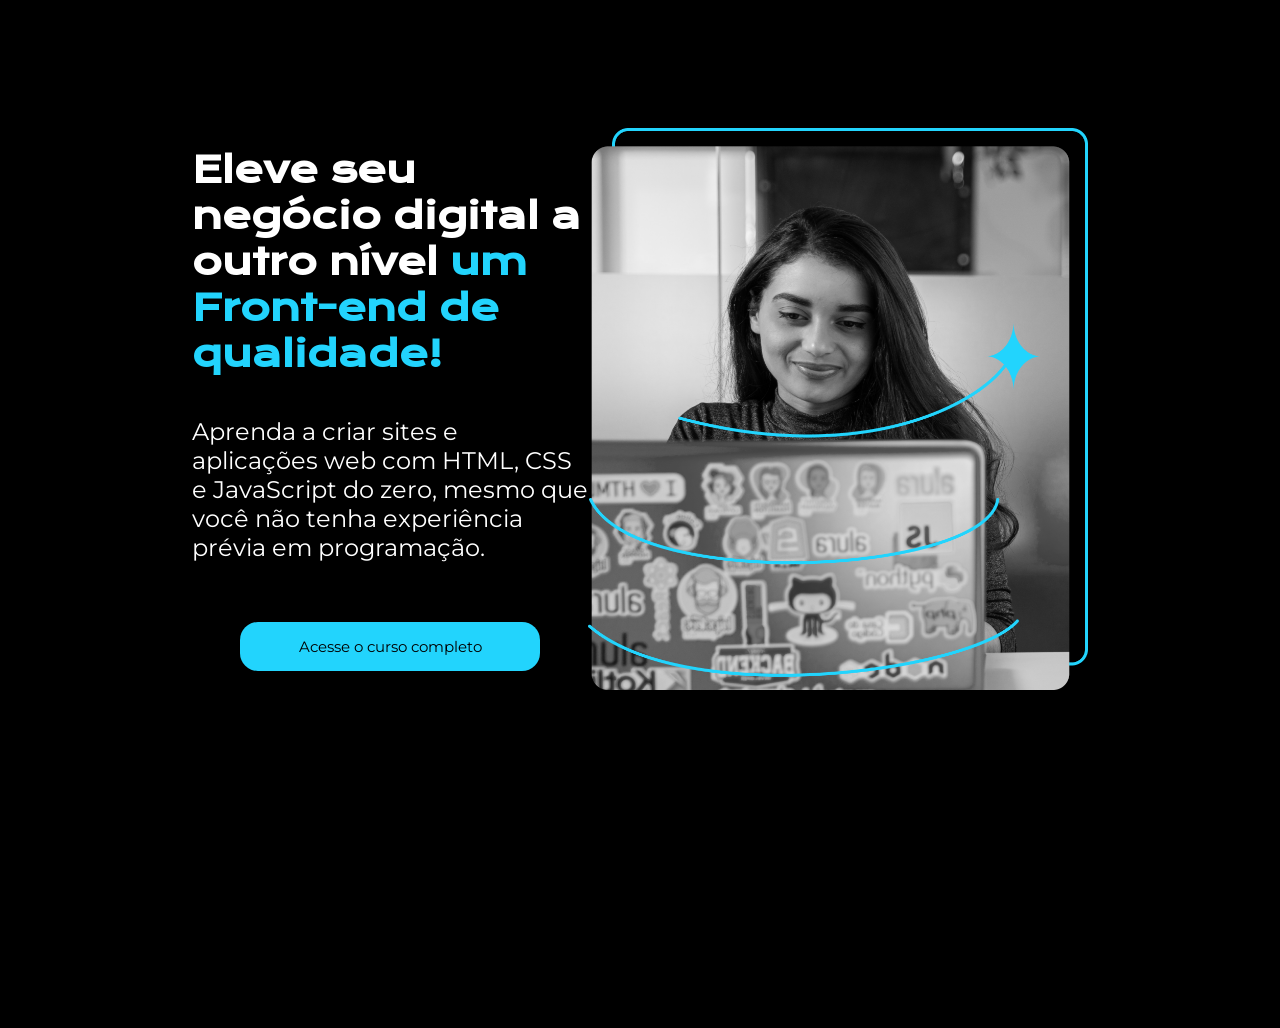
==== index.html @ 050eb7f8 "Add files via upload" ====
<!DOCTYPE html>
<html lang="en">
<head>
    <meta charset="UTF-8">
    <meta name="viewport" content="width=device-width, initial-scale=1.0">
    <title>Curso HTML e CSS</title>
    <link rel="stylesheet" href="style.css">
</head>
<body>
    <header></header>
    <main class="apresentacao"> 
        <section class="apresentacao_conteudo"> 
           <h1 class="apresentacao_conteudo_titulo">Eleve seu negócio digital a outro nível <strong class="destaque">um Front-end de qualidade!</strong> </h1>
            <p class="apresentacao_conteudo_texto">Aprenda a criar sites e aplicações web com HTML, CSS e JavaScript do zero, mesmo que você não tenha experiência prévia em programação.</p>
            <div class="apresentacao_conteudo_botao">
                <a class="apresentacao_conteudo_botao_link" href="https://www.udemy.com/course/html-css-javascript-do-zero-ao-avancado/" target="_blank">Acesse o curso completo</a>
            </div>
            </section>
            <img src="Imagem.png" alt="Imagem de uma garota programando em um computador" width="500px">
    </main>
      <footer> </footer> 
</body>
---- style.css ----
@import url('https://fonts.googleapis.com/css2?family=Krona+One&family=Montserrat&display=swap');

* {
    margin: 0;
    padding: 0;
}

body{
    height: 100vh;
    box-sizing: border-box;
    background-color: black;
    color: white;
}
.destaque{
    color: #22D4FD;
}
.apresentacao{
    margin: 10% 15%;
    display: flex;
    align-items: center;
    justify-content: space-between;
}
.apresentacao_conteudo{
    width: 615px;
    display: flex;
    flex-direction: column;
    gap: 40px;
}
.apresentacao_conteudo_titulo{
    font-size: 36px;
    font-family: 'Krona One', sans-serif;
}
.apresentacao_conteudo_texto{
    font-size: 24px;
    font-family: Montserrat, sans-serif;
}
.apresentacao_conteudo_botao{
    align-items: center;
    display: flex;
    justify-content: center;
    margin-top: 20px;
}
.apresentacao_conteudo_botao_link{
    background-color: #22D4FD;
    width: 270px;
    text-align: center;
    border-radius: 18px;
    font-size: 15px;
    padding: 15px;
    text-decoration: none;
    color: black;
    font-family: Montserrat, sans-serif;
}
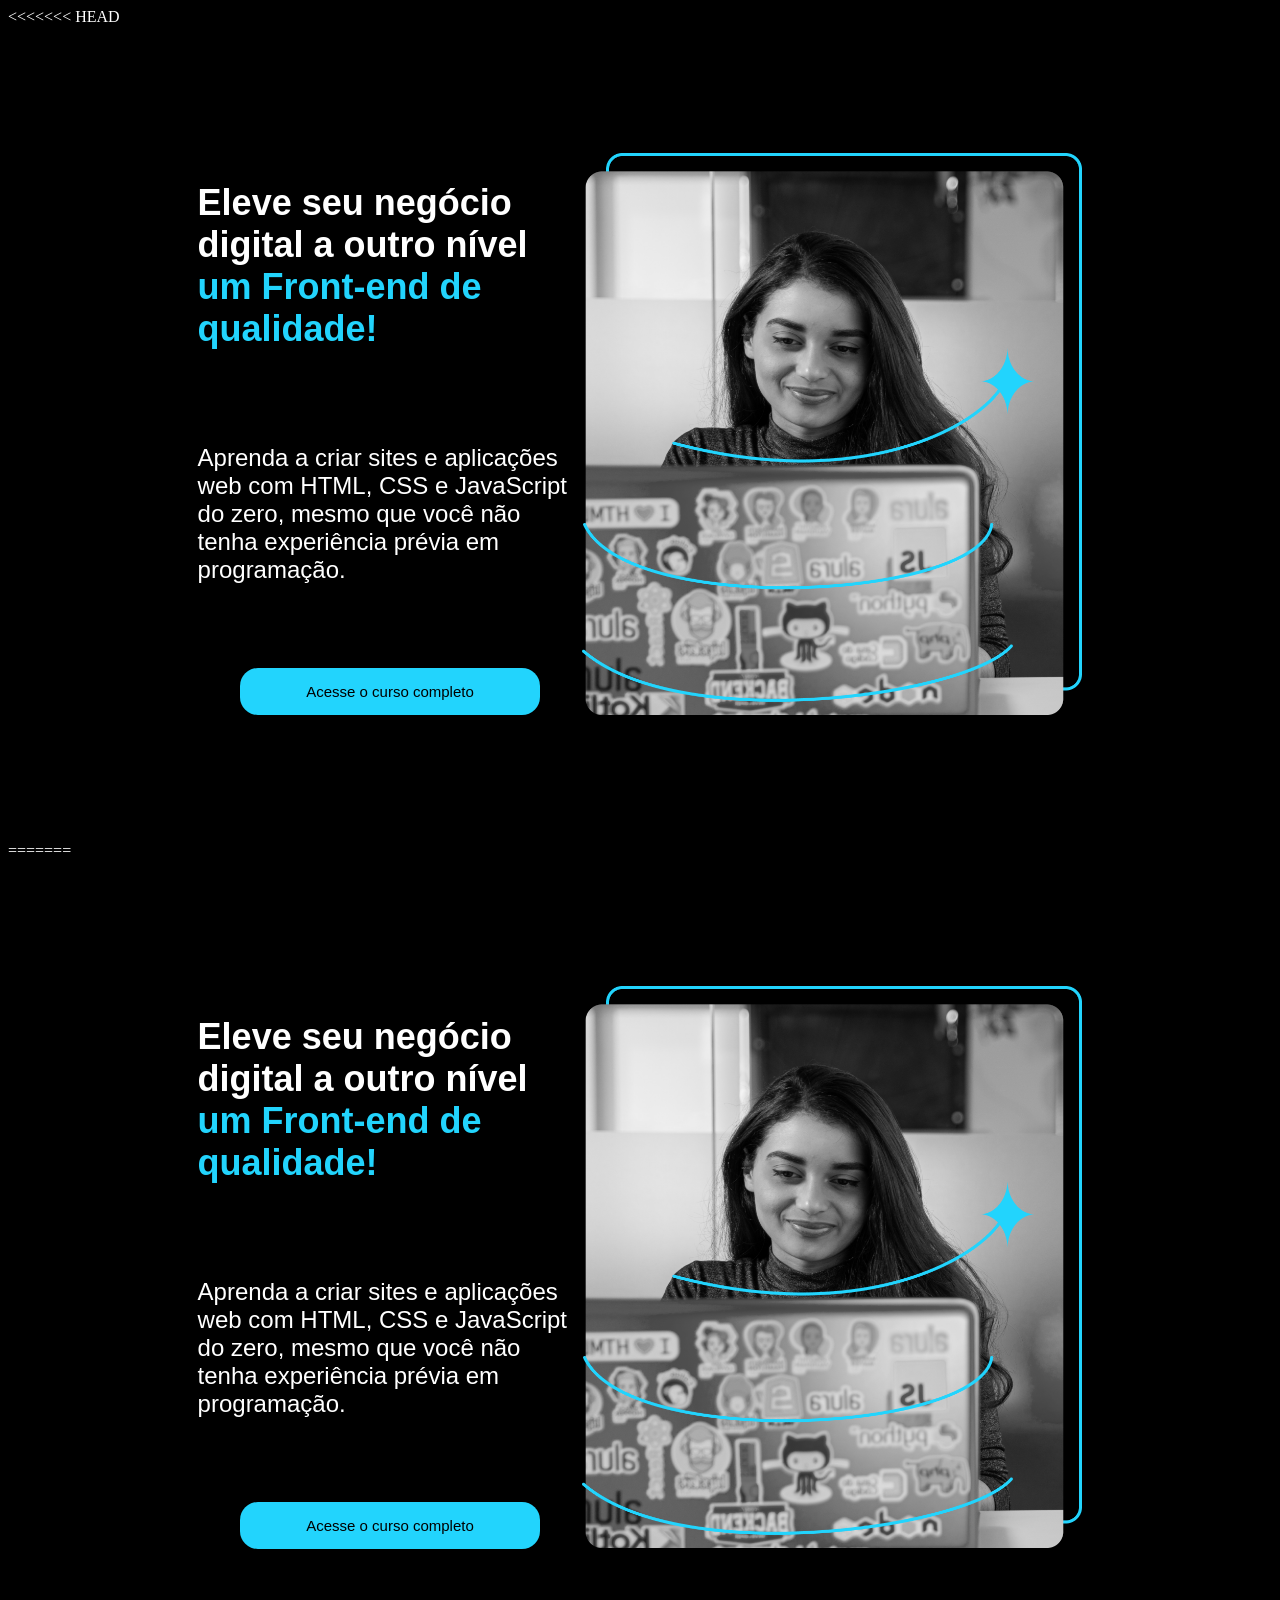
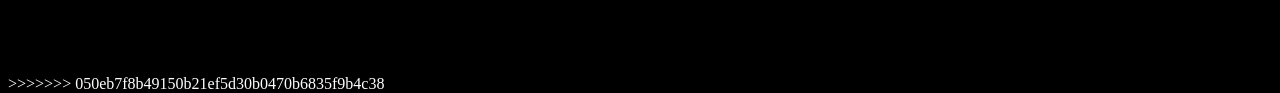
==== commit e9068465: "Descrição clara da melhoria ou correção feita" ====
--- a/index.html
+++ b/index.html
@@ -1,22 +1,46 @@
-<!DOCTYPE html>
-<html lang="en">
-<head>
-    <meta charset="UTF-8">
-    <meta name="viewport" content="width=device-width, initial-scale=1.0">
-    <title>Curso HTML e CSS</title>
-    <link rel="stylesheet" href="style.css">
-</head>
-<body>
-    <header></header>
-    <main class="apresentacao"> 
-        <section class="apresentacao_conteudo"> 
-           <h1 class="apresentacao_conteudo_titulo">Eleve seu negócio digital a outro nível <strong class="destaque">um Front-end de qualidade!</strong> </h1>
-            <p class="apresentacao_conteudo_texto">Aprenda a criar sites e aplicações web com HTML, CSS e JavaScript do zero, mesmo que você não tenha experiência prévia em programação.</p>
-            <div class="apresentacao_conteudo_botao">
-                <a class="apresentacao_conteudo_botao_link" href="https://www.udemy.com/course/html-css-javascript-do-zero-ao-avancado/" target="_blank">Acesse o curso completo</a>
-            </div>
-            </section>
-            <img src="Imagem.png" alt="Imagem de uma garota programando em um computador" width="500px">
-    </main>
-      <footer> </footer> 
+<<<<<<< HEAD
+<!DOCTYPE html>
+<html lang="en">
+<head>
+    <meta charset="UTF-8">
+    <meta name="viewport" content="width=device-width, initial-scale=1.0">
+    <title>Curso HTML e CSS</title>
+    <link rel="stylesheet" href="style.css">
+</head>
+<body>
+    <header></header>
+    <main class="apresentacao"> 
+        <section class="apresentacao_conteudo"> 
+           <h1 class="apresentacao_conteudo_titulo">Eleve seu negócio digital a outro nível <strong class="destaque">um Front-end de qualidade!</strong> </h1>
+            <p class="apresentacao_conteudo_texto">Aprenda a criar sites e aplicações web com HTML, CSS e JavaScript do zero, mesmo que você não tenha experiência prévia em programação.</p>
+            <div class="apresentacao_conteudo_botao">
+                <a class="apresentacao_conteudo_botao_link" href="https://www.udemy.com/course/html-css-javascript-do-zero-ao-avancado/" target="_blank">Acesse o curso completo</a>
+            </div>
+            </section>
+            <img src="Imagem.png" alt="Imagem de uma garota programando em um computador" width="500px">
+    </main>
+      <footer> </footer> 
+=======
+<!DOCTYPE html>
+<html lang="en">
+<head>
+    <meta charset="UTF-8">
+    <meta name="viewport" content="width=device-width, initial-scale=1.0">
+    <title>Curso HTML e CSS</title>
+    <link rel="stylesheet" href="style.css">
+</head>
+<body>
+    <header></header>
+    <main class="apresentacao"> 
+        <section class="apresentacao_conteudo"> 
+           <h1 class="apresentacao_conteudo_titulo">Eleve seu negócio digital a outro nível <strong class="destaque">um Front-end de qualidade!</strong> </h1>
+            <p class="apresentacao_conteudo_texto">Aprenda a criar sites e aplicações web com HTML, CSS e JavaScript do zero, mesmo que você não tenha experiência prévia em programação.</p>
+            <div class="apresentacao_conteudo_botao">
+                <a class="apresentacao_conteudo_botao_link" href="https://www.udemy.com/course/html-css-javascript-do-zero-ao-avancado/" target="_blank">Acesse o curso completo</a>
+            </div>
+            </section>
+            <img src="Imagem.png" alt="Imagem de uma garota programando em um computador" width="500px">
+    </main>
+      <footer> </footer> 
+>>>>>>> 050eb7f8b49150b21ef5d30b0470b6835f9b4c38
 </body>
--- a/style.css
+++ b/style.css
@@ -1,53 +1,109 @@
-@import url('https://fonts.googleapis.com/css2?family=Krona+One&family=Montserrat&display=swap');
-
-* {
-    margin: 0;
-    padding: 0;
-}
-
-body{
-    height: 100vh;
-    box-sizing: border-box;
-    background-color: black;
-    color: white;
-}
-.destaque{
-    color: #22D4FD;
-}
-.apresentacao{
-    margin: 10% 15%;
-    display: flex;
-    align-items: center;
-    justify-content: space-between;
-}
-.apresentacao_conteudo{
-    width: 615px;
-    display: flex;
-    flex-direction: column;
-    gap: 40px;
-}
-.apresentacao_conteudo_titulo{
-    font-size: 36px;
-    font-family: 'Krona One', sans-serif;
-}
-.apresentacao_conteudo_texto{
-    font-size: 24px;
-    font-family: Montserrat, sans-serif;
-}
-.apresentacao_conteudo_botao{
-    align-items: center;
-    display: flex;
-    justify-content: center;
-    margin-top: 20px;
-}
-.apresentacao_conteudo_botao_link{
-    background-color: #22D4FD;
-    width: 270px;
-    text-align: center;
-    border-radius: 18px;
-    font-size: 15px;
-    padding: 15px;
-    text-decoration: none;
-    color: black;
-    font-family: Montserrat, sans-serif;
-}
+<<<<<<< HEAD
+@import url('https://fonts.googleapis.com/css2?family=Krona+One&family=Montserrat&display=swap');
+
+* {
+    margin: 0;
+    padding: 0;
+}
+
+body{
+    height: 100vh;
+    box-sizing: border-box;
+    background-color: black;
+    color: white;
+}
+.destaque{
+    color: #22D4FD;
+}
+.apresentacao{
+    margin: 10% 15%;
+    display: flex;
+    align-items: center;
+    justify-content: space-between;
+}
+.apresentacao_conteudo{
+    width: 615px;
+    display: flex;
+    flex-direction: column;
+    gap: 40px;
+}
+.apresentacao_conteudo_titulo{
+    font-size: 36px;
+    font-family: 'Krona One', sans-serif;
+}
+.apresentacao_conteudo_texto{
+    font-size: 24px;
+    font-family: Montserrat, sans-serif;
+}
+.apresentacao_conteudo_botao{
+    align-items: center;
+    display: flex;
+    justify-content: center;
+    margin-top: 20px;
+}
+.apresentacao_conteudo_botao_link{
+    background-color: #22D4FD;
+    width: 270px;
+    text-align: center;
+    border-radius: 18px;
+    font-size: 15px;
+    padding: 15px;
+    text-decoration: none;
+    color: black;
+    font-family: Montserrat, sans-serif;
+}
+=======
+@import url('https://fonts.googleapis.com/css2?family=Krona+One&family=Montserrat&display=swap');
+
+* {
+    margin: 0;
+    padding: 0;
+}
+
+body{
+    height: 100vh;
+    box-sizing: border-box;
+    background-color: black;
+    color: white;
+}
+.destaque{
+    color: #22D4FD;
+}
+.apresentacao{
+    margin: 10% 15%;
+    display: flex;
+    align-items: center;
+    justify-content: space-between;
+}
+.apresentacao_conteudo{
+    width: 615px;
+    display: flex;
+    flex-direction: column;
+    gap: 40px;
+}
+.apresentacao_conteudo_titulo{
+    font-size: 36px;
+    font-family: 'Krona One', sans-serif;
+}
+.apresentacao_conteudo_texto{
+    font-size: 24px;
+    font-family: Montserrat, sans-serif;
+}
+.apresentacao_conteudo_botao{
+    align-items: center;
+    display: flex;
+    justify-content: center;
+    margin-top: 20px;
+}
+.apresentacao_conteudo_botao_link{
+    background-color: #22D4FD;
+    width: 270px;
+    text-align: center;
+    border-radius: 18px;
+    font-size: 15px;
+    padding: 15px;
+    text-decoration: none;
+    color: black;
+    font-family: Montserrat, sans-serif;
+}
+>>>>>>> 050eb7f8b49150b21ef5d30b0470b6835f9b4c38
--- a/style.css
+++ b/style.css
@@ -1,53 +1,109 @@
-@import url('https://fonts.googleapis.com/css2?family=Krona+One&family=Montserrat&display=swap');
-
-* {
-    margin: 0;
-    padding: 0;
-}
-
-body{
-    height: 100vh;
-    box-sizing: border-box;
-    background-color: black;
-    color: white;
-}
-.destaque{
-    color: #22D4FD;
-}
-.apresentacao{
-    margin: 10% 15%;
-    display: flex;
-    align-items: center;
-    justify-content: space-between;
-}
-.apresentacao_conteudo{
-    width: 615px;
-    display: flex;
-    flex-direction: column;
-    gap: 40px;
-}
-.apresentacao_conteudo_titulo{
-    font-size: 36px;
-    font-family: 'Krona One', sans-serif;
-}
-.apresentacao_conteudo_texto{
-    font-size: 24px;
-    font-family: Montserrat, sans-serif;
-}
-.apresentacao_conteudo_botao{
-    align-items: center;
-    display: flex;
-    justify-content: center;
-    margin-top: 20px;
-}
-.apresentacao_conteudo_botao_link{
-    background-color: #22D4FD;
-    width: 270px;
-    text-align: center;
-    border-radius: 18px;
-    font-size: 15px;
-    padding: 15px;
-    text-decoration: none;
-    color: black;
-    font-family: Montserrat, sans-serif;
-}
+<<<<<<< HEAD
+@import url('https://fonts.googleapis.com/css2?family=Krona+One&family=Montserrat&display=swap');
+
+* {
+    margin: 0;
+    padding: 0;
+}
+
+body{
+    height: 100vh;
+    box-sizing: border-box;
+    background-color: black;
+    color: white;
+}
+.destaque{
+    color: #22D4FD;
+}
+.apresentacao{
+    margin: 10% 15%;
+    display: flex;
+    align-items: center;
+    justify-content: space-between;
+}
+.apresentacao_conteudo{
+    width: 615px;
+    display: flex;
+    flex-direction: column;
+    gap: 40px;
+}
+.apresentacao_conteudo_titulo{
+    font-size: 36px;
+    font-family: 'Krona One', sans-serif;
+}
+.apresentacao_conteudo_texto{
+    font-size: 24px;
+    font-family: Montserrat, sans-serif;
+}
+.apresentacao_conteudo_botao{
+    align-items: center;
+    display: flex;
+    justify-content: center;
+    margin-top: 20px;
+}
+.apresentacao_conteudo_botao_link{
+    background-color: #22D4FD;
+    width: 270px;
+    text-align: center;
+    border-radius: 18px;
+    font-size: 15px;
+    padding: 15px;
+    text-decoration: none;
+    color: black;
+    font-family: Montserrat, sans-serif;
+}
+=======
+@import url('https://fonts.googleapis.com/css2?family=Krona+One&family=Montserrat&display=swap');
+
+* {
+    margin: 0;
+    padding: 0;
+}
+
+body{
+    height: 100vh;
+    box-sizing: border-box;
+    background-color: black;
+    color: white;
+}
+.destaque{
+    color: #22D4FD;
+}
+.apresentacao{
+    margin: 10% 15%;
+    display: flex;
+    align-items: center;
+    justify-content: space-between;
+}
+.apresentacao_conteudo{
+    width: 615px;
+    display: flex;
+    flex-direction: column;
+    gap: 40px;
+}
+.apresentacao_conteudo_titulo{
+    font-size: 36px;
+    font-family: 'Krona One', sans-serif;
+}
+.apresentacao_conteudo_texto{
+    font-size: 24px;
+    font-family: Montserrat, sans-serif;
+}
+.apresentacao_conteudo_botao{
+    align-items: center;
+    display: flex;
+    justify-content: center;
+    margin-top: 20px;
+}
+.apresentacao_conteudo_botao_link{
+    background-color: #22D4FD;
+    width: 270px;
+    text-align: center;
+    border-radius: 18px;
+    font-size: 15px;
+    padding: 15px;
+    text-decoration: none;
+    color: black;
+    font-family: Montserrat, sans-serif;
+}
+>>>>>>> 050eb7f8b49150b21ef5d30b0470b6835f9b4c38
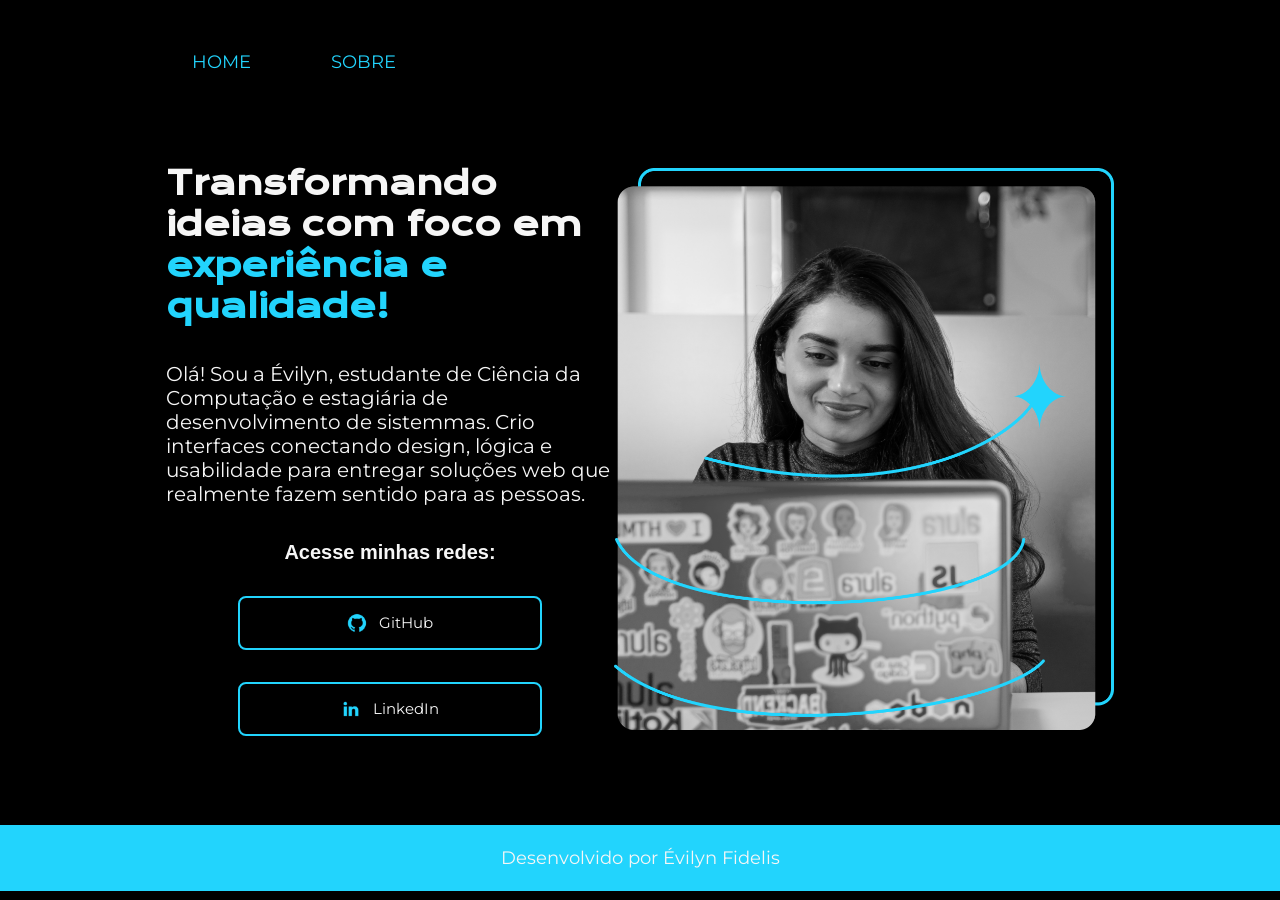
==== commit 5fd03dae: "curso 2- adicionando itens" ====
--- a/index.html
+++ b/index.html
@@ -1,46 +1,35 @@
-<<<<<<< HEAD
 <!DOCTYPE html>
 <html lang="en">
 <head>
     <meta charset="UTF-8">
     <meta name="viewport" content="width=device-width, initial-scale=1.0">
     <title>Curso HTML e CSS</title>
-    <link rel="stylesheet" href="style.css">
+    <link rel="stylesheet" href="./styles/style.css">
 </head>
 <body>
-    <header></header>
-    <main class="apresentacao"> 
-        <section class="apresentacao_conteudo"> 
-           <h1 class="apresentacao_conteudo_titulo">Eleve seu negócio digital a outro nível <strong class="destaque">um Front-end de qualidade!</strong> </h1>
-            <p class="apresentacao_conteudo_texto">Aprenda a criar sites e aplicações web com HTML, CSS e JavaScript do zero, mesmo que você não tenha experiência prévia em programação.</p>
-            <div class="apresentacao_conteudo_botao">
-                <a class="apresentacao_conteudo_botao_link" href="https://www.udemy.com/course/html-css-javascript-do-zero-ao-avancado/" target="_blank">Acesse o curso completo</a>
+    <header class="cabecalho">
+        <nav class="cabecalho_menu">
+            <a class="cabecalho_menu_link" href="./index.html">HOME</a>
+            <a class="cabecalho_menu_link" href="./about.html">SOBRE</a>
+        </nav>
+    </header>
+<main class="apresentacao"> 
+    <section class="apresentacao_conteudo"> 
+        <h1 class="apresentacao_conteudo_titulo">Transformando ideias com foco em<strong class="destaque"> experiência e qualidade!</strong> </h1>
+            <p class="apresentacao_conteudo_texto">Olá! Sou a Évilyn, estudante de Ciência da Computação e estagiária de desenvolvimento de sistemmas. Crio interfaces conectando design, lógica e usabilidade para entregar soluções web que realmente fazem sentido para as pessoas.</p>
+        <div class="apresentacao_conteudo_botao">
+                <h2 class="apresentacao_conteudo_subtitulo"> Acesse minhas redes:</h2>
+        <a class="apresentacao_conteudo_botao_link" href="https://github.com/evilynsouzaf" >
+        <img src="./assets/github.png" alt="Logo do GitHub" width="20px">
+                GitHub</a>
+        <a class="apresentacao_conteudo_botao_link" href="https://www.linkedin.com/in/evilyn-fidelis-683870381" >
+        <img src="./assets/linkedin.png" alt="Logo do LinkedIn" width="20px"> LinkedIn</a>
             </div>
-            </section>
-            <img src="Imagem.png" alt="Imagem de uma garota programando em um computador" width="500px">
-    </main>
-      <footer> </footer> 
-=======
-<!DOCTYPE html>
-<html lang="en">
-<head>
-    <meta charset="UTF-8">
-    <meta name="viewport" content="width=device-width, initial-scale=1.0">
-    <title>Curso HTML e CSS</title>
-    <link rel="stylesheet" href="style.css">
-</head>
-<body>
-    <header></header>
-    <main class="apresentacao"> 
-        <section class="apresentacao_conteudo"> 
-           <h1 class="apresentacao_conteudo_titulo">Eleve seu negócio digital a outro nível <strong class="destaque">um Front-end de qualidade!</strong> </h1>
-            <p class="apresentacao_conteudo_texto">Aprenda a criar sites e aplicações web com HTML, CSS e JavaScript do zero, mesmo que você não tenha experiência prévia em programação.</p>
-            <div class="apresentacao_conteudo_botao">
-                <a class="apresentacao_conteudo_botao_link" href="https://www.udemy.com/course/html-css-javascript-do-zero-ao-avancado/" target="_blank">Acesse o curso completo</a>
-            </div>
-            </section>
-            <img src="Imagem.png" alt="Imagem de uma garota programando em um computador" width="500px">
-    </main>
-      <footer> </footer> 
->>>>>>> 050eb7f8b49150b21ef5d30b0470b6835f9b4c38
-</body>+    </section>
+            <img src="./assets/imagem.png" alt="Imagem de uma garota programando em um computador" width="500px">
+</main>
+      <footer class="rodape"> 
+            <p> Desenvolvido por Évilyn Fidelis</p>
+      </footer> 
+</body>
+</html>
--- a/styles/style.css
+++ b/styles/style.css
@@ -0,0 +1,92 @@
+@import url('https://fonts.googleapis.com/css2?family=Krona+One&family=Montserrat&display=swap');
+
+:root{
+    --cor-primaria: black;
+    --cor-secundaria: #22D4FD;
+    --cor-terciaria: #f6f6f6;
+
+    --fonte-primaria: 'Karona One', sans-serif;
+    --fonte-secundaria: 'Montserrat', sans-serif;
+}
+* {
+    margin: 0;
+    padding: 0;
+}
+
+body{
+    box-sizing: border-box;
+    background-color: var(--cor-primaria);
+    color: var(--cor-terciaria);
+}
+.cabecalho{
+    padding: 4% 0% 0% 15%; 
+}
+.cabecalho_menu{
+    display: flex;
+    gap: 80px;
+}
+.cabecalho_menu_link{
+    font-family: var(--fonte-secundaria);
+    font-size: 18px;
+    color: var(--cor-secundaria);
+    text-decoration: none;
+}
+.apresentacao{
+    padding: 7% 13%;
+    display: flex;
+    align-items: center;
+    justify-content: space-between;
+}
+.apresentacao_conteudo{
+    width: 615px;
+    display: flex;
+    flex-direction: column;
+    gap: 35px;
+}
+.apresentacao_conteudo_titulo{
+    font-size: 32px;
+    font-family: 'Krona One', sans-serif;
+}
+.destaque{
+    color: var(--cor-secundaria);
+}
+.apresentacao_conteudo_texto{
+    font-size: 20px;
+    font-family: var(--fonte-secundaria);
+}
+.apresentacao_conteudo_botao{
+    display: flex;
+    flex-direction: column;
+    justify-content: space-between;
+    align-items: center;
+    gap: 32px;
+}
+.apresentacao_conteudo_subtitulo{
+    font-size: 20px;
+    font-family: var(--fonte-primaria);
+}
+.apresentacao_conteudo_botao_link{
+    display: flex;
+    justify-content: center;
+    gap: 12px;
+    width: 270px;
+    border: 2px solid var(--cor-secundaria);
+    text-align: center;
+    border-radius: 8px;
+    font-size: 15px;
+    padding: 15px;
+    text-decoration: none;
+    color: var(--cor-terciaria);
+    font-family: var(--fonte-secundaria);
+}
+.apresentacao_conteudo_botao_link:hover{
+    background-color: #272727;
+}
+.rodape{
+    padding: 22px;
+    text-align: center;
+    color: var(--cor-terciaria);
+    background-color: var(--cor-secundaria);
+    font-family: var(--fonte-secundaria);
+    font-size: 18px;
+}
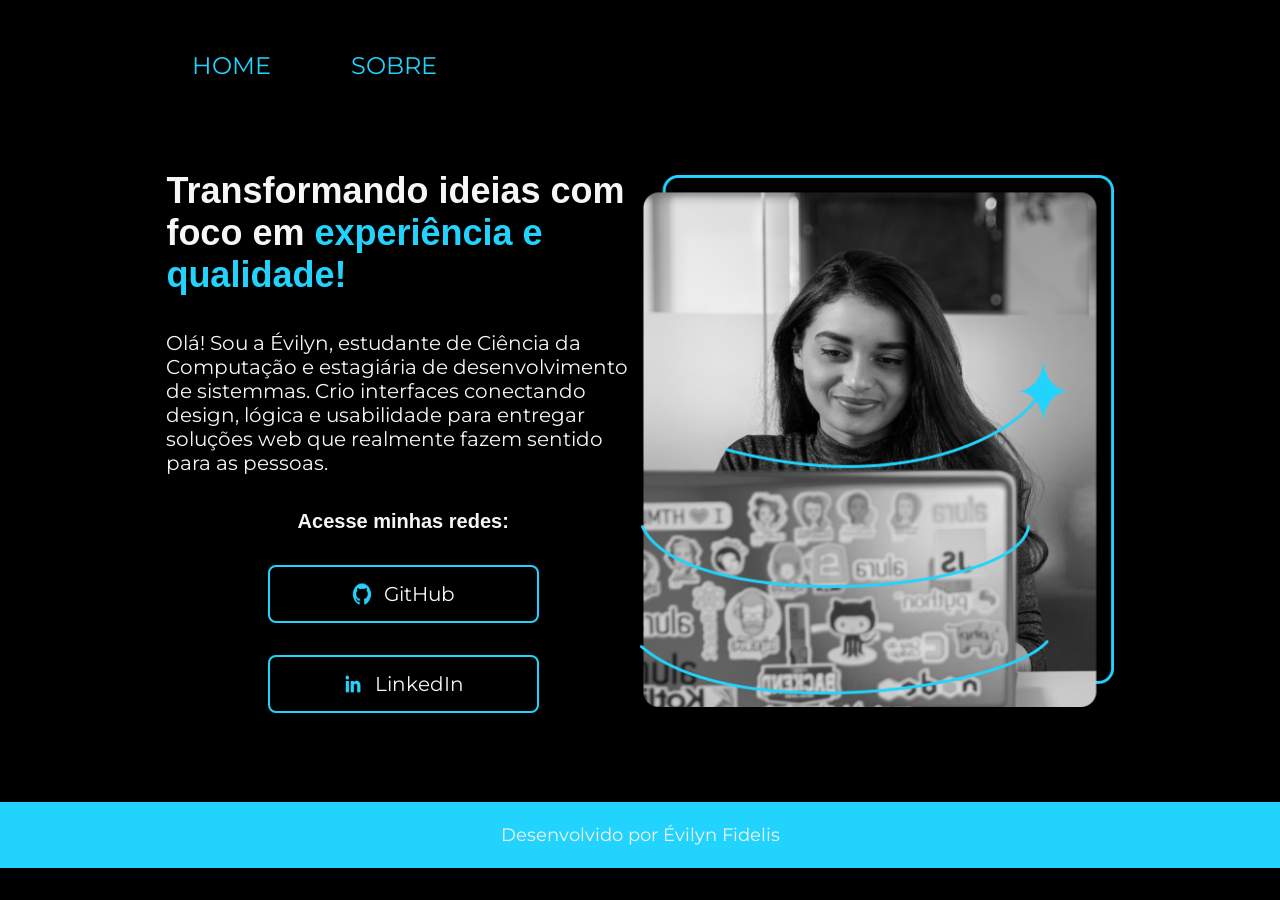
==== commit ba5fac63: "novo commit" ====
--- a/index.html
+++ b/index.html
@@ -24,9 +24,9 @@
                 GitHub</a>
         <a class="apresentacao_conteudo_botao_link" href="https://www.linkedin.com/in/evilyn-fidelis-683870381" >
         <img src="./assets/linkedin.png" alt="Logo do LinkedIn" width="20px"> LinkedIn</a>
-            </div>
+        </div>
     </section>
-            <img src="./assets/imagem.png" alt="Imagem de uma garota programando em um computador" width="500px">
+            <img class="apresentacao_imagem" src="./assets/imagem.png" alt="Imagem de uma garota programando em um computador" width="500px">
 </main>
       <footer class="rodape"> 
             <p> Desenvolvido por Évilyn Fidelis</p>
--- a/styles/style.css
+++ b/styles/style.css
@@ -27,7 +27,7 @@
 }
 .cabecalho_menu_link{
     font-family: var(--fonte-secundaria);
-    font-size: 18px;
+    font-size: 1.5rem;
     color: var(--cor-secundaria);
     text-decoration: none;
 }
@@ -38,20 +38,20 @@
     justify-content: space-between;
 }
 .apresentacao_conteudo{
-    width: 615px;
+    width: 50%;
     display: flex;
     flex-direction: column;
     gap: 35px;
 }
 .apresentacao_conteudo_titulo{
-    font-size: 32px;
-    font-family: 'Krona One', sans-serif;
+    font-size: 2.25rem;
+    font-family: var(--fonte-primaria);
 }
 .destaque{
     color: var(--cor-secundaria);
 }
 .apresentacao_conteudo_texto{
-    font-size: 20px;
+    font-size: 1.25rem;
     font-family: var(--fonte-secundaria);
 }
 .apresentacao_conteudo_botao{
@@ -62,18 +62,18 @@
     gap: 32px;
 }
 .apresentacao_conteudo_subtitulo{
-    font-size: 20px;
+    font-size: 1.25rem;
     font-family: var(--fonte-primaria);
 }
 .apresentacao_conteudo_botao_link{
     display: flex;
     justify-content: center;
     gap: 12px;
-    width: 270px;
+    width: 50%;
     border: 2px solid var(--cor-secundaria);
     text-align: center;
     border-radius: 8px;
-    font-size: 15px;
+    font-size: 1.25rem;
     padding: 15px;
     text-decoration: none;
     color: var(--cor-terciaria);
@@ -81,6 +81,9 @@
 }
 .apresentacao_conteudo_botao_link:hover{
     background-color: #272727;
+}
+.apresentacao_imagem{
+    width: 50%;
 }
 .rodape{
     padding: 22px;
